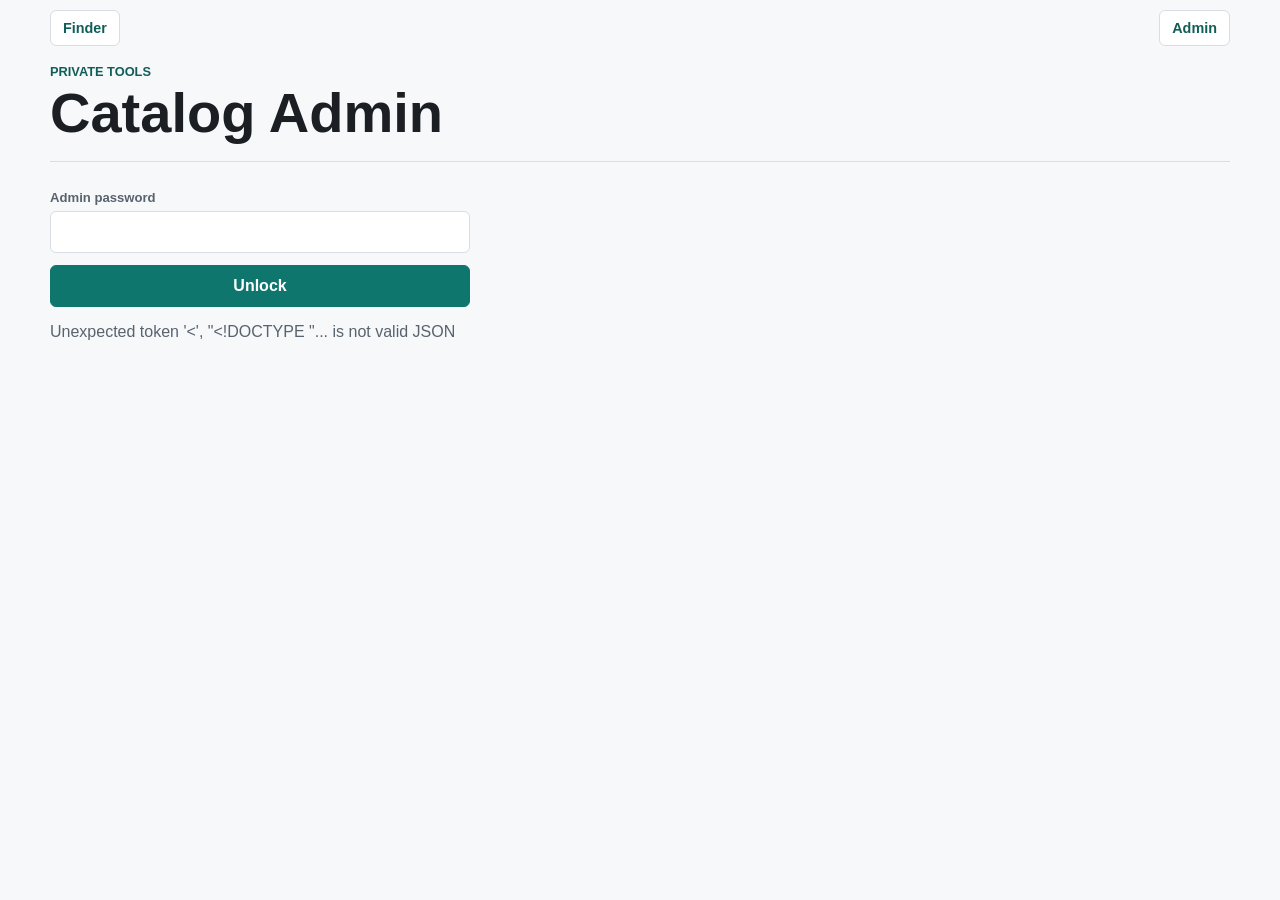
==== frontend/admin.html @ fb54611b "Release board game catalog v1.0" ====
<!doctype html>
<html lang="en">
  <head>
    <meta charset="utf-8">
    <meta name="viewport" content="width=device-width, initial-scale=1">
    <title>Board Game Catalog Admin</title>
    <link rel="stylesheet" href="styles.css">
  </head>
  <body>
    <nav class="site-nav" aria-label="Site navigation">
      <a class="nav-link" href="index.html">Finder</a>
      <a class="nav-link" href="admin.html" aria-current="page">Admin</a>
    </nav>
    <main class="shell">
      <section class="admin-header">
        <div>
          <p class="eyebrow">Private tools</p>
          <h1>Catalog Admin</h1>
        </div>
        <button type="button" id="logout" hidden>Log out</button>
      </section>

      <section id="loginPanel" class="login-panel">
        <form id="loginForm" class="login-form">
          <label>
            Admin password
            <input id="password" name="password" type="password" autocomplete="current-password">
          </label>
          <button type="submit">Unlock</button>
        </form>
        <p id="loginStatus" class="status-text">Use the password from the backend config file.</p>
      </section>

      <section id="adminPanel" hidden>
        <section class="import-bar" aria-label="Owned game import">
          <div>
            <strong>Owned games</strong>
            <span id="importStatus">Upload your master CSV. Each import replaces the current catalog.</span>
          </div>
          <form id="importForm" class="import-form">
            <input id="csvFile" name="file" type="file" accept=".csv,text/csv">
            <button type="submit">Import CSV</button>
          </form>
        </section>

        <section class="import-bar" aria-label="BGG metadata import">
          <div>
            <strong>BGG metadata</strong>
            <span id="metadataStatus">Upload metadata first, then import your owned games.</span>
          </div>
          <form id="metadataForm" class="import-form">
            <input id="metadataFile" name="file" type="file" accept=".csv,text/csv">
            <button type="submit">Save Metadata CSV</button>
          </form>
        </section>

        <section class="summary" aria-live="polite">
          <strong id="resultCount">0 games</strong>
          <span id="activeFilters">Full catalog.</span>
        </section>

        <section class="table-wrap">
          <table>
            <thead>
              <tr>
                <th>Name</th>
                <th>Players</th>
                <th>Genre</th>
                <th>Complexity</th>
                <th>Source</th>
              </tr>
            </thead>
            <tbody id="games"></tbody>
          </table>
        </section>
      </section>
    </main>

    <script src="admin.js"></script>
  </body>
</html>
---- frontend/styles.css ----
:root {
  color-scheme: light;
  --ink: #1b1f23;
  --muted: #59636e;
  --line: #d8dee4;
  --paper: #f6f8fa;
  --panel: #ffffff;
  --accent: #0f766e;
  --accent-dark: #115e59;
  --warn: #9a6700;
}

* {
  box-sizing: border-box;
}

body {
  margin: 0;
  min-height: 100vh;
  background: var(--paper);
  color: var(--ink);
  font-family: "Segoe UI", Arial, sans-serif;
}

.site-nav {
  width: min(1180px, calc(100% - 32px));
  min-height: 56px;
  display: grid;
  grid-template-columns: 1fr auto;
  align-items: center;
  margin: 0 auto;
}

.nav-link {
  display: inline-flex;
  align-items: center;
  justify-self: start;
  min-height: 36px;
  padding: 0 12px;
  border: 1px solid var(--line);
  border-radius: 6px;
  background: var(--panel);
  color: var(--accent-dark);
  font-size: 0.9rem;
  font-weight: 800;
  text-decoration: none;
}

.site-nav .nav-link:last-child {
  justify-self: end;
}

.shell {
  width: min(1180px, calc(100% - 32px));
  margin: 0 auto;
  padding: 8px 0 32px;
}

.admin-header {
  display: grid;
  grid-template-columns: minmax(220px, 1fr) auto;
  gap: 16px;
  align-items: end;
  padding-bottom: 20px;
  border-bottom: 1px solid var(--line);
}

.page-links {
  display: flex;
  flex-wrap: wrap;
  gap: 12px;
  align-items: center;
  margin-top: 12px;
}

.admin-link,
.button-link {
  display: inline-block;
}

.button-link {
  padding: 10px 14px;
  border-radius: 6px;
  background: var(--accent);
  color: #fff;
  text-decoration: none;
}

.login-panel {
  max-width: 420px;
  margin-top: 28px;
}

.login-form {
  display: grid;
  gap: 12px;
}

.status-text {
  color: var(--muted);
}

.import-bar {
  display: grid;
  grid-template-columns: minmax(240px, 1fr) auto;
  gap: 16px;
  align-items: center;
  margin-bottom: 22px;
  padding: 14px 0 18px;
  border-bottom: 1px solid var(--line);
}

.import-bar div {
  display: grid;
  gap: 4px;
}

.import-bar span {
  color: var(--muted);
  font-size: 0.9rem;
}

.import-form {
  display: flex;
  gap: 10px;
  align-items: center;
}

.import-form input[type="file"] {
  max-width: 300px;
  padding: 8px;
}

.toolbar {
  display: grid;
  grid-template-columns: minmax(220px, 0.8fr) minmax(520px, 1.6fr);
  gap: 24px;
  align-items: end;
  padding-bottom: 20px;
  border-bottom: 1px solid var(--line);
}

.eyebrow {
  margin: 0 0 6px;
  color: var(--accent-dark);
  font-size: 0.8rem;
  font-weight: 700;
  letter-spacing: 0;
  text-transform: uppercase;
}

h1 {
  margin: 0;
  font-size: clamp(2rem, 6vw, 3.5rem);
  line-height: 1;
  letter-spacing: 0;
}

.filters {
  display: grid;
  grid-template-columns: 0.75fr 1.1fr 1.2fr auto auto;
  gap: 10px;
  align-items: end;
}

label {
  display: grid;
  gap: 6px;
  color: var(--muted);
  font-size: 0.82rem;
  font-weight: 700;
}

input,
select,
button {
  min-height: 42px;
  border: 1px solid var(--line);
  border-radius: 6px;
  font: inherit;
}

input,
select {
  width: 100%;
  padding: 0 12px;
  background: var(--panel);
  color: var(--ink);
}

button {
  padding: 0 14px;
  background: var(--accent);
  color: #fff;
  border-color: var(--accent);
  font-weight: 700;
  cursor: pointer;
  white-space: nowrap;
}

button[type="button"] {
  background: var(--panel);
  color: var(--ink);
  border-color: var(--line);
}

button:disabled {
  cursor: wait;
  opacity: 0.7;
}

.randomizer-shell {
  display: grid;
  gap: 22px;
  justify-items: stretch;
}

.randomizer-header {
  display: grid;
  grid-template-columns: minmax(220px, 0.8fr) minmax(520px, 1.6fr);
  gap: 24px;
  align-items: end;
  text-align: left;
  padding-bottom: 20px;
  border-bottom: 1px solid var(--line);
}

.randomizer-filter-panel {
  padding: 18px 0 20px;
  border-bottom: 1px solid var(--line);
}

.randomizer-controls {
  display: grid;
  grid-template-columns: minmax(150px, 0.8fr) minmax(280px, 1.5fr) minmax(170px, 0.9fr) auto auto;
  gap: 10px;
  align-items: end;
}

.genre-filter {
  min-width: 0;
  margin: 0;
  padding: 0;
  border: 0;
}

.genre-filter legend {
  margin: 0 0 6px;
  color: var(--muted);
  font-size: 0.82rem;
  font-weight: 700;
}

.genre-options {
  position: absolute;
  top: 100%;
  left: 0;
  right: 0;
  z-index: 20;
  display: grid;
  gap: 8px;
  min-height: 86px;
  max-height: 240px;
  overflow: auto;
  padding: 10px;
  border: 1px solid var(--line);
  border-top: 0;
  border-radius: 0 0 6px 6px;
  background: var(--panel);
}

.genre-dropdown {
  position: relative;
}

.genre-dropdown summary {
  min-height: 42px;
  display: flex;
  align-items: center;
  justify-content: space-between;
  gap: 10px;
  padding: 0 12px;
  border: 1px solid var(--line);
  border-radius: 6px;
  background: var(--panel);
  color: var(--ink);
  cursor: pointer;
  font-size: 0.82rem;
  font-weight: 700;
  list-style: none;
}

.genre-dropdown summary::-webkit-details-marker {
  display: none;
}

.genre-dropdown summary::after {
  content: "v";
  color: var(--muted);
  font-size: 0.78rem;
  font-weight: 800;
}

.genre-dropdown[open] summary {
  border-radius: 6px 6px 0 0;
}

.genre-choice {
  display: flex;
  gap: 7px;
  align-items: center;
  min-height: 28px;
  color: var(--ink);
  font-size: 0.86rem;
  font-weight: 700;
}

.genre-choice input {
  width: auto;
  min-height: auto;
}

.filter-empty {
  margin: 0;
  color: var(--muted);
  font-size: 0.9rem;
}

.slot-machine {
  display: grid;
  grid-template-columns: minmax(320px, 820px);
  gap: 18px;
  justify-content: center;
  justify-items: stretch;
  align-items: start;
}

.slot-window,
.winner-card {
  border: 1px solid var(--line);
  border-radius: 8px;
  background: var(--panel);
}

.slot-window {
  position: relative;
  display: grid;
  place-items: center;
  min-height: 330px;
  overflow: hidden;
  background:
    linear-gradient(90deg, rgba(15, 118, 110, 0.12), transparent 20%, transparent 80%, rgba(15, 118, 110, 0.12)),
    #ffffff;
}

.slot-window::before,
.slot-window::after {
  content: "";
  position: absolute;
  left: 24px;
  right: 24px;
  height: 3px;
  background: var(--accent);
  opacity: 0.4;
}

.slot-window::before {
  top: 48px;
}

.slot-window::after {
  bottom: 48px;
}

.slot-reel {
  width: min(700px, calc(100% - 48px));
  min-height: 150px;
  display: grid;
  place-items: center;
  padding: 24px;
  border: 2px solid var(--accent);
  border-radius: 8px;
  background: #f7fffd;
  box-shadow: inset 0 0 0 4px #d6eeeb;
}

.slot-reel.spinning {
  animation: slot-pulse 0.34s infinite alternate ease-in-out;
}

.slot-item {
  display: grid;
  gap: 8px;
  width: 100%;
  text-align: center;
  color: var(--muted);
  font-weight: 700;
}

.slot-item strong {
  color: var(--ink);
  font-size: clamp(2rem, 5vw, 3.6rem);
  line-height: 1.05;
  overflow: hidden;
  text-overflow: ellipsis;
  white-space: nowrap;
}

.winner-card {
  width: min(700px, 100%);
  justify-self: center;
  padding: 22px;
}

.winner-card h2 {
  margin: 0 0 18px;
  overflow: hidden;
  font-size: 1.7rem;
  text-overflow: ellipsis;
  white-space: nowrap;
}

.winner-card dl {
  display: grid;
  gap: 12px;
  margin: 0 0 18px;
}

.winner-card div {
  display: grid;
  gap: 3px;
}

.winner-card dt {
  color: var(--muted);
  font-size: 0.76rem;
  font-weight: 800;
  text-transform: uppercase;
}

.winner-card dd {
  margin: 0;
  font-weight: 700;
}

@keyframes slot-pulse {
  from {
    transform: translateY(-3px);
  }

  to {
    transform: translateY(3px);
  }
}

.summary {
  display: flex;
  flex-wrap: wrap;
  gap: 10px;
  align-items: center;
  min-height: 52px;
  color: var(--muted);
}

.summary strong {
  color: var(--ink);
}

.table-wrap {
  overflow-x: auto;
  background: var(--panel);
  border: 1px solid var(--line);
  border-radius: 8px;
}

table {
  width: 100%;
  min-width: 760px;
  border-collapse: collapse;
}

th,
td {
  padding: 14px 16px;
  border-bottom: 1px solid var(--line);
  text-align: left;
  vertical-align: top;
}

th {
  background: #eef2f4;
  color: #30363d;
  font-size: 0.78rem;
  text-transform: uppercase;
  letter-spacing: 0;
}

tbody tr:last-child td {
  border-bottom: 0;
}

.name {
  font-weight: 800;
}

.tags {
  display: flex;
  flex-wrap: wrap;
  gap: 6px;
}

.tag {
  display: inline-flex;
  align-items: center;
  min-height: 24px;
  padding: 2px 8px;
  border-radius: 999px;
  background: #e7f4f2;
  color: var(--accent-dark);
  font-size: 0.78rem;
  font-weight: 700;
}

.complexity {
  color: var(--warn);
  font-weight: 800;
}

a {
  color: var(--accent-dark);
  font-weight: 700;
}

.empty {
  padding: 36px 16px;
  color: var(--muted);
  text-align: center;
}

@media (max-width: 900px) {
  .import-bar,
  .admin-header,
  .toolbar,
  .filters,
  .randomizer-header,
  .randomizer-controls,
  .slot-machine {
    grid-template-columns: 1fr;
  }

  .randomizer-header {
    display: grid;
  }

  .import-form {
    display: grid;
  }

  .import-form input[type="file"] {
    max-width: none;
  }

  button {
    width: 100%;
  }
}
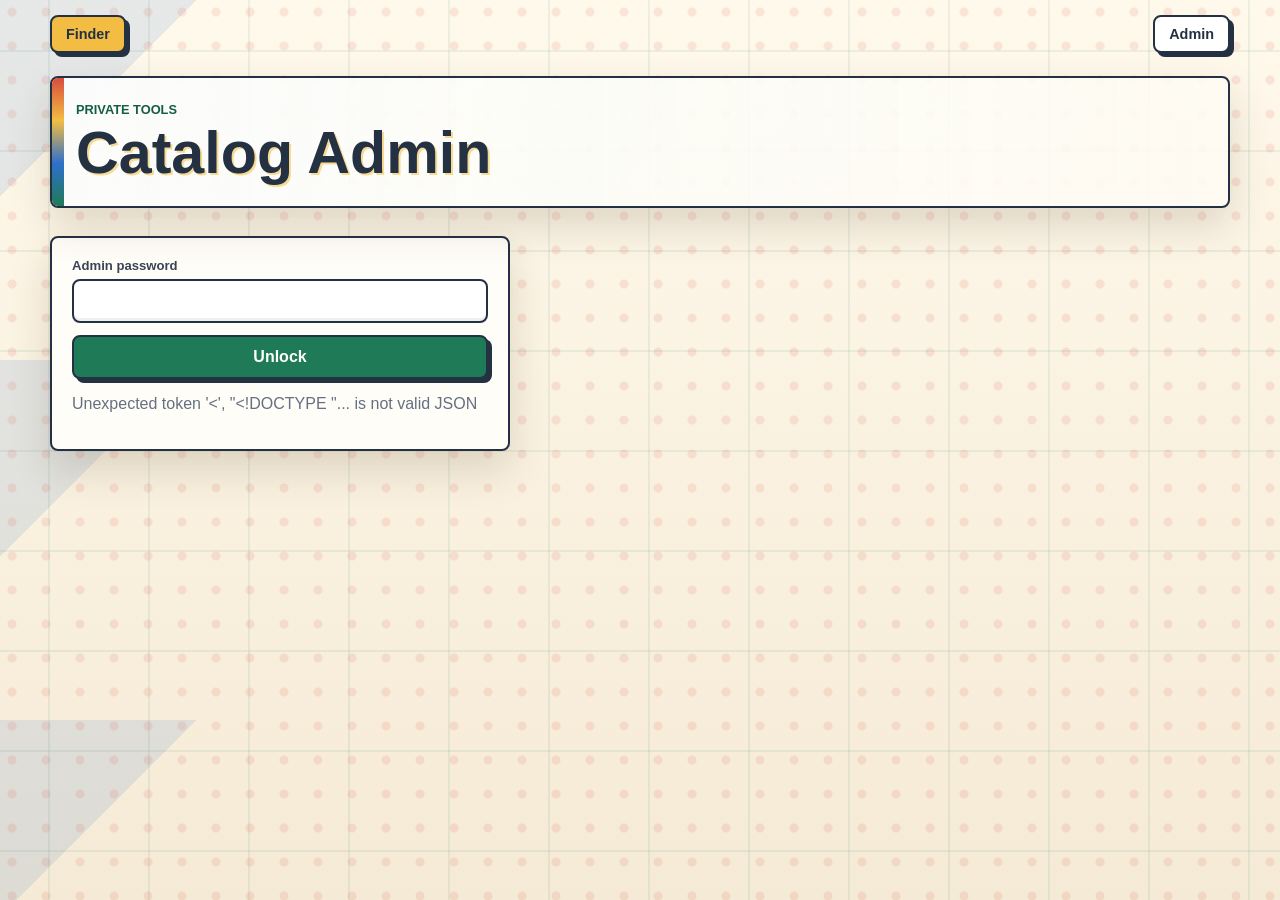
==== commit b2dbf261: "Release v1.1 board game catalog updates" ====
--- a/frontend/admin.html
+++ b/frontend/admin.html
@@ -35,7 +35,7 @@
         <section class="import-bar" aria-label="Owned game import">
           <div>
             <strong>Owned games</strong>
-            <span id="importStatus">Upload your master CSV. Each import replaces the current catalog.</span>
+            <span id="importStatus">Upload your master CSV. Each import syncs changed rows and preserves existing BGG data.</span>
           </div>
           <form id="importForm" class="import-form">
             <input id="csvFile" name="file" type="file" accept=".csv,text/csv">
@@ -43,15 +43,12 @@
           </form>
         </section>
 
-        <section class="import-bar" aria-label="BGG metadata import">
+        <section class="import-bar" aria-label="BGG refresh">
           <div>
-            <strong>BGG metadata</strong>
-            <span id="metadataStatus">Upload metadata first, then import your owned games.</span>
+            <strong>BGG refresh</strong>
+            <span id="refreshStatus">Update current catalog games that already have BGG IDs.</span>
           </div>
-          <form id="metadataForm" class="import-form">
-            <input id="metadataFile" name="file" type="file" accept=".csv,text/csv">
-            <button type="submit">Save Metadata CSV</button>
-          </form>
+          <button type="button" id="refreshBgg">Refresh BGG Data</button>
         </section>
 
         <section class="summary" aria-live="polite">
--- a/frontend/styles.css
+++ b/frontend/styles.css
@@ -1,68 +1,139 @@
 :root {
   color-scheme: light;
-  --ink: #1b1f23;
-  --muted: #59636e;
-  --line: #d8dee4;
-  --paper: #f6f8fa;
-  --panel: #ffffff;
-  --accent: #0f766e;
-  --accent-dark: #115e59;
-  --warn: #9a6700;
+  --ink: #1f2633;
+  --muted: #657083;
+  --line: #d8cfc1;
+  --paper: #fff8ea;
+  --panel: #fffdf7;
+  --panel-strong: #ffffff;
+  --felt: #1f7a57;
+  --felt-dark: #155d43;
+  --red: #d94d3f;
+  --yellow: #f2bd42;
+  --blue: #2f6fcb;
+  --warn: #ad5b00;
+  --shadow: 0 18px 40px rgba(70, 50, 24, 0.16);
 }
 
 * {
   box-sizing: border-box;
+}
+
+[hidden] {
+  display: none !important;
 }
 
 body {
   margin: 0;
   min-height: 100vh;
-  background: var(--paper);
+  background:
+    radial-gradient(circle at 12px 12px, rgba(217, 77, 63, 0.12) 0 4px, transparent 5px),
+    linear-gradient(135deg, rgba(47, 111, 203, 0.12) 0 12%, transparent 12% 100%),
+    linear-gradient(180deg, #fff9ec 0%, #f5ead5 100%);
+  background-size: 34px 34px, 100% 360px, auto;
   color: var(--ink);
   font-family: "Segoe UI", Arial, sans-serif;
 }
 
+body::before {
+  content: "";
+  position: fixed;
+  inset: 0;
+  z-index: -1;
+  background:
+    linear-gradient(90deg, transparent 0 48px, rgba(31, 122, 87, 0.08) 48px 50px, transparent 50px),
+    linear-gradient(0deg, transparent 0 48px, rgba(31, 122, 87, 0.08) 48px 50px, transparent 50px);
+  background-size: 100px 100px;
+  pointer-events: none;
+}
+
 .site-nav {
   width: min(1180px, calc(100% - 32px));
-  min-height: 56px;
+  min-height: 68px;
   display: grid;
   grid-template-columns: 1fr auto;
   align-items: center;
   margin: 0 auto;
+}
+
+.nav-link,
+.button-link,
+button,
+.winner-card a {
+  transition: transform 140ms ease, box-shadow 140ms ease, background 140ms ease;
 }
 
 .nav-link {
   display: inline-flex;
   align-items: center;
   justify-self: start;
-  min-height: 36px;
-  padding: 0 12px;
-  border: 1px solid var(--line);
-  border-radius: 6px;
-  background: var(--panel);
-  color: var(--accent-dark);
+  min-height: 38px;
+  padding: 0 14px;
+  border: 2px solid #243143;
+  border-radius: 8px;
+  background: var(--yellow);
+  box-shadow: 4px 4px 0 #243143;
+  color: #243143;
   font-size: 0.9rem;
-  font-weight: 800;
+  font-weight: 900;
   text-decoration: none;
 }
 
 .site-nav .nav-link:last-child {
   justify-self: end;
+  background: #ffffff;
+}
+
+.nav-link:hover,
+.button-link:hover,
+button:hover,
+.winner-card a:hover {
+  transform: translate(-1px, -1px);
+  box-shadow: 5px 5px 0 #243143;
 }
 
 .shell {
   width: min(1180px, calc(100% - 32px));
   margin: 0 auto;
-  padding: 8px 0 32px;
+  padding: 8px 0 38px;
+}
+
+.admin-header,
+.toolbar,
+.randomizer-header {
+  position: relative;
+  display: grid;
+  grid-template-columns: minmax(220px, 0.8fr) minmax(520px, 1.6fr);
+  gap: 24px;
+  align-items: end;
+  padding: 24px;
+  border: 2px solid #243143;
+  border-radius: 8px;
+  background:
+    linear-gradient(90deg, rgba(255, 255, 255, 0.92), rgba(255, 253, 247, 0.86)),
+    linear-gradient(135deg, rgba(31, 122, 87, 0.18), rgba(242, 189, 66, 0.16));
+  box-shadow: var(--shadow);
+  overflow: hidden;
+}
+
+.toolbar {
+  grid-template-columns: minmax(300px, 0.7fr) minmax(0, 1.8fr);
+  z-index: 5;
+  overflow: visible;
+}
+
+.admin-header::before,
+.toolbar::before,
+.randomizer-header::before {
+  content: "";
+  position: absolute;
+  inset: 0 auto 0 0;
+  width: 12px;
+  background: linear-gradient(180deg, var(--red), var(--yellow), var(--blue), var(--felt));
 }
 
 .admin-header {
-  display: grid;
   grid-template-columns: minmax(220px, 1fr) auto;
-  gap: 16px;
-  align-items: end;
-  padding-bottom: 20px;
-  border-bottom: 1px solid var(--line);
 }
 
 .page-links {
@@ -70,25 +141,33 @@
   flex-wrap: wrap;
   gap: 12px;
   align-items: center;
-  margin-top: 12px;
-}
-
-.admin-link,
-.button-link {
-  display: inline-block;
-}
-
-.button-link {
-  padding: 10px 14px;
-  border-radius: 6px;
-  background: var(--accent);
+  margin-top: 14px;
+}
+
+.button-link,
+.winner-card a {
+  display: inline-flex;
+  align-items: center;
+  justify-content: center;
+  min-height: 42px;
+  padding: 0 16px;
+  border: 2px solid #243143;
+  border-radius: 8px;
+  background: var(--red);
+  box-shadow: 4px 4px 0 #243143;
   color: #fff;
+  font-weight: 900;
   text-decoration: none;
 }
 
 .login-panel {
-  max-width: 420px;
+  max-width: 460px;
   margin-top: 28px;
+  padding: 20px;
+  border: 2px solid #243143;
+  border-radius: 8px;
+  background: var(--panel);
+  box-shadow: var(--shadow);
 }
 
 .login-form {
@@ -100,19 +179,30 @@
   color: var(--muted);
 }
 
+.import-bar,
+.summary {
+  border: 2px solid #243143;
+  border-radius: 8px;
+  background: var(--panel);
+  box-shadow: 6px 6px 0 rgba(36, 49, 67, 0.14);
+}
+
 .import-bar {
   display: grid;
   grid-template-columns: minmax(240px, 1fr) auto;
   gap: 16px;
   align-items: center;
-  margin-bottom: 22px;
-  padding: 14px 0 18px;
-  border-bottom: 1px solid var(--line);
+  margin-top: 18px;
+  padding: 16px;
 }
 
 .import-bar div {
   display: grid;
   gap: 4px;
+}
+
+.import-bar strong {
+  font-size: 1.02rem;
 }
 
 .import-bar span {
@@ -131,52 +221,54 @@
   padding: 8px;
 }
 
-.toolbar {
-  display: grid;
-  grid-template-columns: minmax(220px, 0.8fr) minmax(520px, 1.6fr);
-  gap: 24px;
-  align-items: end;
-  padding-bottom: 20px;
-  border-bottom: 1px solid var(--line);
-}
-
 .eyebrow {
   margin: 0 0 6px;
-  color: var(--accent-dark);
+  color: var(--felt-dark);
   font-size: 0.8rem;
-  font-weight: 700;
+  font-weight: 900;
   letter-spacing: 0;
   text-transform: uppercase;
 }
 
 h1 {
   margin: 0;
-  font-size: clamp(2rem, 6vw, 3.5rem);
+  color: #243143;
+  font-size: clamp(2.2rem, 6vw, 3.7rem);
   line-height: 1;
   letter-spacing: 0;
+  text-shadow: 2px 2px 0 rgba(242, 189, 66, 0.55);
 }
 
 .filters {
   display: grid;
-  grid-template-columns: 0.75fr 1.1fr 1.2fr auto auto;
+  grid-template-columns: minmax(125px, 0.75fr) minmax(250px, 1.45fr) minmax(175px, 1fr) auto auto;
   gap: 10px;
   align-items: end;
+  min-width: 0;
+}
+
+.filters label {
+  min-width: 0;
+}
+
+.filters button {
+  padding-inline: 14px;
 }
 
 label {
   display: grid;
   gap: 6px;
-  color: var(--muted);
+  color: #394456;
   font-size: 0.82rem;
-  font-weight: 700;
+  font-weight: 900;
 }
 
 input,
 select,
 button {
-  min-height: 42px;
-  border: 1px solid var(--line);
-  border-radius: 6px;
+  min-height: 44px;
+  border: 2px solid #243143;
+  border-radius: 8px;
   font: inherit;
 }
 
@@ -184,24 +276,25 @@
 select {
   width: 100%;
   padding: 0 12px;
-  background: var(--panel);
+  background: var(--panel-strong);
   color: var(--ink);
+  box-shadow: inset 0 -3px 0 rgba(36, 49, 67, 0.08);
 }
 
 button {
-  padding: 0 14px;
-  background: var(--accent);
+  padding: 0 16px;
+  background: var(--felt);
+  box-shadow: 4px 4px 0 #243143;
   color: #fff;
-  border-color: var(--accent);
-  font-weight: 700;
+  border-color: #243143;
+  font-weight: 900;
   cursor: pointer;
   white-space: nowrap;
 }
 
 button[type="button"] {
-  background: var(--panel);
-  color: var(--ink);
-  border-color: var(--line);
+  background: #ffffff;
+  color: #243143;
 }
 
 button:disabled {
@@ -211,49 +304,79 @@
 
 .randomizer-shell {
   display: grid;
-  gap: 22px;
+  gap: 20px;
   justify-items: stretch;
 }
 
-.randomizer-header {
-  display: grid;
-  grid-template-columns: minmax(220px, 0.8fr) minmax(520px, 1.6fr);
-  gap: 24px;
-  align-items: end;
-  text-align: left;
-  padding-bottom: 20px;
-  border-bottom: 1px solid var(--line);
-}
-
 .randomizer-filter-panel {
-  padding: 18px 0 20px;
-  border-bottom: 1px solid var(--line);
+  padding: 16px;
+  border: 2px solid #243143;
+  border-radius: 8px;
+  background:
+    linear-gradient(90deg, rgba(31, 122, 87, 0.08), rgba(242, 189, 66, 0.10)),
+    var(--panel);
+  box-shadow: 6px 6px 0 rgba(36, 49, 67, 0.14);
 }
 
 .randomizer-controls {
   display: grid;
-  grid-template-columns: minmax(150px, 0.8fr) minmax(280px, 1.5fr) minmax(170px, 0.9fr) auto auto;
+  grid-template-columns: minmax(170px, 0.85fr) minmax(280px, 1.4fr) minmax(195px, 1fr) auto auto;
   gap: 10px;
   align-items: end;
 }
 
 .genre-filter {
   min-width: 0;
-  margin: 0;
-  padding: 0;
-  border: 0;
-}
-
-.genre-filter legend {
-  margin: 0 0 6px;
+}
+
+.filter-field {
+  display: grid;
+  gap: 6px;
+}
+
+.filter-label {
+  color: #394456;
+  font-size: 0.82rem;
+  font-weight: 900;
+}
+
+.filter-combo {
+  position: relative;
+}
+
+.combo-toggle {
+  width: 100%;
+  min-height: 44px;
+  display: flex;
+  align-items: center;
+  justify-content: space-between;
+  gap: 10px;
+  padding: 0 12px;
+  border: 2px solid #243143;
+  border-radius: 8px;
+  background: var(--panel-strong);
+  box-shadow: inset 0 -3px 0 rgba(36, 49, 67, 0.08);
+  color: var(--ink);
+  cursor: pointer;
+  font-size: 0.82rem;
+  font-weight: 900;
+  text-align: left;
+}
+
+.combo-toggle::after {
+  content: "v";
   color: var(--muted);
-  font-size: 0.82rem;
-  font-weight: 700;
-}
-
-.genre-options {
+  font-size: 0.78rem;
+  font-weight: 900;
+}
+
+.combo-toggle[aria-expanded="true"] {
+  border-radius: 8px 8px 0 0;
+}
+
+.combo-panel {
   position: absolute;
-  top: 100%;
+  top: calc(100% - 2px);
   left: 0;
   right: 0;
   z-index: 20;
@@ -261,63 +384,94 @@
   gap: 8px;
   min-height: 86px;
   max-height: 240px;
-  overflow: auto;
+  overflow-x: hidden;
+  overflow-y: auto;
   padding: 10px;
-  border: 1px solid var(--line);
+  border: 2px solid #243143;
   border-top: 0;
-  border-radius: 0 0 6px 6px;
-  background: var(--panel);
-}
-
-.genre-dropdown {
-  position: relative;
-}
-
-.genre-dropdown summary {
-  min-height: 42px;
+  border-radius: 0 0 8px 8px;
+  background: var(--panel-strong);
+  box-shadow: 6px 8px 0 rgba(36, 49, 67, 0.16);
+}
+
+.combo-search {
+  width: 100%;
+  min-height: 44px;
+  padding: 0 12px;
+  border: 2px solid #243143;
+  border-radius: 8px 8px 0 0;
+  background: var(--panel-strong);
+  color: var(--ink);
+  box-shadow: inset 0 -3px 0 rgba(36, 49, 67, 0.08);
+  font-size: 0.82rem;
+  font-weight: 900;
+}
+
+.combo-search::placeholder {
+  color: var(--muted);
+  font-weight: 700;
+}
+
+.combo-options {
+  display: grid;
+  gap: 6px;
+  min-width: 0;
+}
+
+.combo-actions {
   display: flex;
-  align-items: center;
-  justify-content: space-between;
-  gap: 10px;
-  padding: 0 12px;
-  border: 1px solid var(--line);
-  border-radius: 6px;
-  background: var(--panel);
-  color: var(--ink);
-  cursor: pointer;
-  font-size: 0.82rem;
-  font-weight: 700;
-  list-style: none;
-}
-
-.genre-dropdown summary::-webkit-details-marker {
-  display: none;
-}
-
-.genre-dropdown summary::after {
-  content: "v";
-  color: var(--muted);
+  justify-content: flex-end;
+  padding-bottom: 2px;
+  border-bottom: 1px solid var(--line);
+}
+
+.combo-clear {
+  width: auto;
+  max-width: 100%;
+  min-height: 30px;
+  padding: 0 8px;
+  border: 0;
+  background: transparent;
+  box-shadow: none;
+  color: var(--felt-dark);
   font-size: 0.78rem;
-  font-weight: 800;
-}
-
-.genre-dropdown[open] summary {
-  border-radius: 6px 6px 0 0;
-}
-
-.genre-choice {
-  display: flex;
-  gap: 7px;
-  align-items: center;
-  min-height: 28px;
+  font-weight: 900;
+}
+
+.combo-clear:hover {
+  transform: none;
+  box-shadow: none;
+  background: #eaf7ef;
+}
+
+.combo-clear:disabled {
+  cursor: default;
+  opacity: 0.45;
+}
+
+.combo-option {
+  width: 100%;
+  min-height: 34px;
+  justify-content: flex-start;
+  padding: 0 10px;
+  border: 1px solid rgba(36, 49, 67, 0.22);
+  background: #ffffff;
+  box-shadow: none;
   color: var(--ink);
   font-size: 0.86rem;
-  font-weight: 700;
-}
-
-.genre-choice input {
-  width: auto;
-  min-height: auto;
+  text-align: left;
+}
+
+.combo-option:hover {
+  transform: none;
+  box-shadow: none;
+  background: #fff0c5;
+}
+
+.combo-option[aria-pressed="true"] {
+  background: #eaf7ef;
+  border-color: var(--felt);
+  color: var(--felt-dark);
 }
 
 .filter-empty {
@@ -328,29 +482,69 @@
 
 .slot-machine {
   display: grid;
-  grid-template-columns: minmax(320px, 820px);
+  grid-template-columns: minmax(320px, 850px);
   gap: 18px;
   justify-content: center;
   justify-items: stretch;
   align-items: start;
 }
 
-.slot-window,
-.winner-card {
-  border: 1px solid var(--line);
-  border-radius: 8px;
-  background: var(--panel);
+.slot-cabinet {
+  position: relative;
+  padding: 18px;
+  border: 3px solid #243143;
+  border-radius: 8px;
+  background:
+    linear-gradient(135deg, rgba(255, 255, 255, 0.16), transparent 34%),
+    linear-gradient(180deg, #d94d3f, #a93735);
+  box-shadow: 10px 12px 0 rgba(36, 49, 67, 0.2), var(--shadow);
+}
+
+.slot-cabinet::before {
+  content: "";
+  position: absolute;
+  inset: 8px;
+  border: 2px dashed rgba(255, 255, 255, 0.38);
+  border-radius: 6px;
+  pointer-events: none;
+}
+
+.slot-marquee {
+  position: relative;
+  display: grid;
+  place-items: center;
+  min-height: 58px;
+  margin-bottom: 14px;
+  border: 3px solid #243143;
+  border-radius: 8px;
+  background:
+    radial-gradient(circle, #fff8bd 0 4px, transparent 5px) 8px 8px / 26px 26px,
+    linear-gradient(180deg, #ffe789, var(--yellow));
+  color: #243143;
+  font-size: clamp(1.1rem, 3vw, 1.7rem);
+  font-weight: 900;
+  text-transform: uppercase;
+}
+
+.slot-body {
+  position: relative;
+  display: grid;
+  grid-template-columns: minmax(0, 1fr) 78px;
+  gap: 14px;
+  align-items: center;
 }
 
 .slot-window {
   position: relative;
   display: grid;
   place-items: center;
-  min-height: 330px;
+  min-height: 340px;
   overflow: hidden;
+  border: 3px solid #243143;
+  border-radius: 8px;
   background:
-    linear-gradient(90deg, rgba(15, 118, 110, 0.12), transparent 20%, transparent 80%, rgba(15, 118, 110, 0.12)),
-    #ffffff;
+    linear-gradient(90deg, rgba(47, 111, 203, 0.18), transparent 22%, transparent 78%, rgba(31, 122, 87, 0.18)),
+    repeating-linear-gradient(0deg, #fffdf7 0 26px, #f2eadc 26px 28px);
 }
 
 .slot-window::before,
@@ -359,63 +553,122 @@
   position: absolute;
   left: 24px;
   right: 24px;
-  height: 3px;
-  background: var(--accent);
-  opacity: 0.4;
+  height: 4px;
+  background: var(--felt);
+  box-shadow: 0 0 0 2px rgba(36, 49, 67, 0.1);
 }
 
 .slot-window::before {
-  top: 48px;
+  top: 52px;
 }
 
 .slot-window::after {
-  bottom: 48px;
+  bottom: 52px;
 }
 
 .slot-reel {
-  width: min(700px, calc(100% - 48px));
-  min-height: 150px;
+  width: min(690px, calc(100% - 48px));
+  min-height: 168px;
   display: grid;
   place-items: center;
   padding: 24px;
-  border: 2px solid var(--accent);
-  border-radius: 8px;
-  background: #f7fffd;
-  box-shadow: inset 0 0 0 4px #d6eeeb;
+  border: 3px solid #243143;
+  border-radius: 8px;
+  background: linear-gradient(180deg, #ffffff, #fff4cf);
+  box-shadow: inset 0 0 0 6px rgba(242, 189, 66, 0.35), 0 12px 24px rgba(36, 49, 67, 0.16);
 }
 
 .slot-reel.spinning {
-  animation: slot-pulse 0.34s infinite alternate ease-in-out;
+  animation: slot-pulse 0.28s infinite alternate ease-in-out;
 }
 
 .slot-item {
   display: grid;
-  gap: 8px;
+  gap: 10px;
   width: 100%;
   text-align: center;
   color: var(--muted);
-  font-weight: 700;
+  font-weight: 900;
 }
 
 .slot-item strong {
   color: var(--ink);
-  font-size: clamp(2rem, 5vw, 3.6rem);
+  font-size: clamp(2rem, 5vw, 3.7rem);
   line-height: 1.05;
   overflow: hidden;
   text-overflow: ellipsis;
   white-space: nowrap;
 }
 
+.slot-item span {
+  justify-self: center;
+  min-height: 30px;
+  padding: 5px 12px;
+  border: 2px solid #243143;
+  border-radius: 8px;
+  background: #ffffff;
+  color: #243143;
+  font-size: 0.92rem;
+}
+
+.slot-handle {
+  position: relative;
+  align-self: stretch;
+  display: grid;
+  place-items: center;
+  width: 78px;
+  min-height: 240px;
+  padding: 0;
+  border: 0;
+  background: transparent;
+  box-shadow: none;
+}
+
+.slot-handle:hover {
+  transform: none;
+  box-shadow: none;
+}
+
+.handle-stem {
+  width: 16px;
+  height: 170px;
+  border: 3px solid #243143;
+  border-radius: 999px;
+  background: linear-gradient(90deg, #d9dde5, #ffffff, #9aa5b6);
+}
+
+.handle-knob {
+  position: absolute;
+  top: 18px;
+  width: 54px;
+  aspect-ratio: 1;
+  border: 3px solid #243143;
+  border-radius: 50%;
+  background: radial-gradient(circle at 34% 28%, #ffffff 0 10px, var(--blue) 11px 100%);
+  box-shadow: 4px 5px 0 rgba(36, 49, 67, 0.25);
+  transition: transform 180ms ease;
+}
+
+.slot-handle:active .handle-knob,
+.slot-handle:disabled .handle-knob {
+  transform: translateY(96px);
+}
+
 .winner-card {
   width: min(700px, 100%);
   justify-self: center;
   padding: 22px;
+  border: 3px solid #243143;
+  border-radius: 8px;
+  background: var(--panel-strong);
+  box-shadow: 8px 8px 0 rgba(36, 49, 67, 0.18);
 }
 
 .winner-card h2 {
   margin: 0 0 18px;
   overflow: hidden;
-  font-size: 1.7rem;
+  color: #243143;
+  font-size: 1.8rem;
   text-overflow: ellipsis;
   white-space: nowrap;
 }
@@ -434,22 +687,22 @@
 .winner-card dt {
   color: var(--muted);
   font-size: 0.76rem;
-  font-weight: 800;
+  font-weight: 900;
   text-transform: uppercase;
 }
 
 .winner-card dd {
   margin: 0;
-  font-weight: 700;
+  font-weight: 800;
 }
 
 @keyframes slot-pulse {
   from {
-    transform: translateY(-3px);
+    transform: translateY(-4px) rotate(-0.2deg);
   }
 
   to {
-    transform: translateY(3px);
+    transform: translateY(4px) rotate(0.2deg);
   }
 }
 
@@ -458,7 +711,9 @@
   flex-wrap: wrap;
   gap: 10px;
   align-items: center;
-  min-height: 52px;
+  min-height: 54px;
+  margin-top: 18px;
+  padding: 0 16px;
   color: var(--muted);
 }
 
@@ -467,10 +722,12 @@
 }
 
 .table-wrap {
+  margin-top: 18px;
   overflow-x: auto;
-  background: var(--panel);
-  border: 1px solid var(--line);
-  border-radius: 8px;
+  background: var(--panel-strong);
+  border: 2px solid #243143;
+  border-radius: 8px;
+  box-shadow: var(--shadow);
 }
 
 table {
@@ -488,19 +745,27 @@
 }
 
 th {
-  background: #eef2f4;
-  color: #30363d;
+  background: linear-gradient(180deg, #2d3b50, #243143);
+  color: #ffffff;
   font-size: 0.78rem;
   text-transform: uppercase;
   letter-spacing: 0;
 }
 
+tbody tr:nth-child(even) {
+  background: #fff8ea;
+}
+
+tbody tr:hover {
+  background: #eaf6ef;
+}
+
 tbody tr:last-child td {
   border-bottom: 0;
 }
 
 .name {
-  font-weight: 800;
+  font-weight: 900;
 }
 
 .tags {
@@ -514,21 +779,32 @@
   align-items: center;
   min-height: 24px;
   padding: 2px 8px;
+  border: 1px solid rgba(36, 49, 67, 0.22);
   border-radius: 999px;
-  background: #e7f4f2;
-  color: var(--accent-dark);
+  background: #e8f4ff;
+  color: #244f93;
   font-size: 0.78rem;
-  font-weight: 700;
+  font-weight: 800;
+}
+
+.tag:nth-child(3n + 2) {
+  background: #eaf7ef;
+  color: var(--felt-dark);
+}
+
+.tag:nth-child(3n + 3) {
+  background: #fff0c5;
+  color: #835500;
 }
 
 .complexity {
   color: var(--warn);
+  font-weight: 900;
+}
+
+a {
+  color: var(--felt-dark);
   font-weight: 800;
-}
-
-a {
-  color: var(--accent-dark);
-  font-weight: 700;
 }
 
 .empty {
@@ -544,12 +820,14 @@
   .filters,
   .randomizer-header,
   .randomizer-controls,
-  .slot-machine {
+  .slot-machine,
+  .slot-body {
     grid-template-columns: 1fr;
   }
 
-  .randomizer-header {
-    display: grid;
+  .site-nav,
+  .shell {
+    width: min(100% - 20px, 1180px);
   }
 
   .import-form {
@@ -563,4 +841,34 @@
   button {
     width: 100%;
   }
-}
+
+  .nav-link {
+    width: auto;
+  }
+
+  .slot-handle {
+    justify-self: center;
+    width: 170px;
+    min-height: 76px;
+  }
+
+  .handle-stem {
+    width: 150px;
+    height: 16px;
+  }
+
+  .handle-knob {
+    top: auto;
+    left: 8px;
+  }
+
+  .slot-handle:active .handle-knob,
+  .slot-handle:disabled .handle-knob {
+    transform: translateX(92px);
+  }
+
+  .slot-item strong,
+  .winner-card h2 {
+    white-space: normal;
+  }
+}
